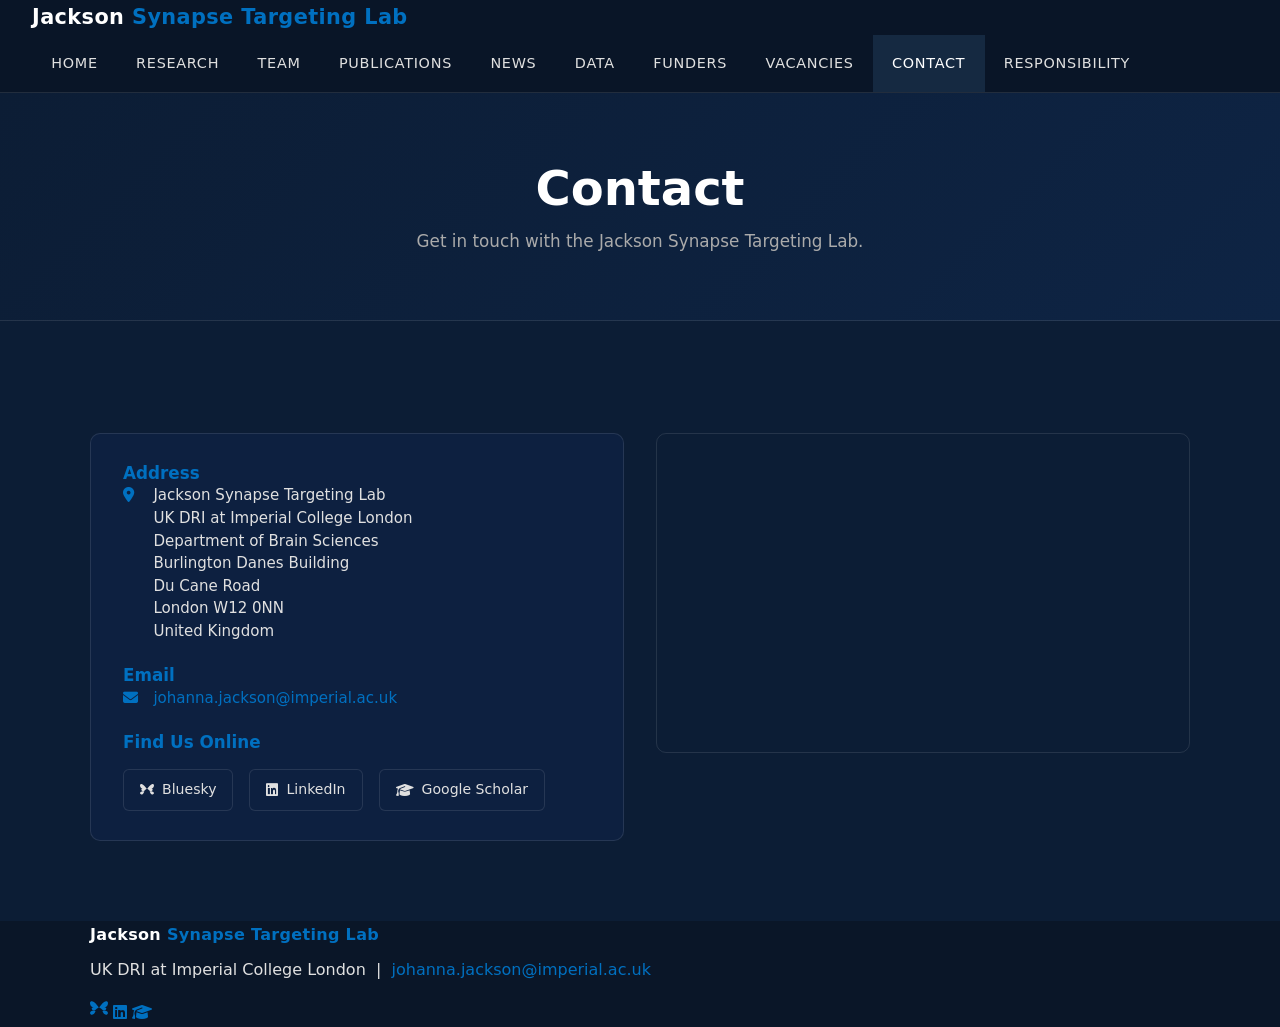
==== contact.html @ 175dd1e5 "Initial commit" ====
<!DOCTYPE html>
<html lang="en">
<head>
  <meta charset="UTF-8"/>
  <meta name="viewport" content="width=device-width, initial-scale=1"/>
  <title>Contact — Jackson Synapse Targeting Lab</title>
  <meta name="description" content="Contact the Jackson Synapse Targeting Lab at UKDRI Imperial College London."/>
  <link rel="stylesheet" href="assets/css/main.css"/>
  <link rel="stylesheet" href="https://cdnjs.cloudflare.com/ajax/libs/font-awesome/6.5.0/css/all.min.css"/>
  <style>
    .contact-grid {
      display: grid;
      grid-template-columns: 1fr 1fr;
      gap: 2rem;
      margin-top: 2rem;
    }
    @media (max-width: 768px) {
      .contact-grid { grid-template-columns: 1fr; }
    }
    .contact-info-card {
      background: var(--card-bg);
      border: 1px solid var(--border);
      border-radius: 10px;
      padding: 1.8rem 2rem;
    }
    .contact-info-card h3 {
      color: var(--accent);
      margin-top: 0;
      font-size: 1.05rem;
    }
    .contact-row {
      display: flex;
      align-items: flex-start;
      gap: 0.9rem;
      margin-bottom: 1rem;
      color: var(--muted);
      font-size: 0.94rem;
      line-height: 1.5;
    }
    .contact-row i {
      color: var(--accent);
      margin-top: 3px;
      width: 16px;
      flex-shrink: 0;
    }
    .contact-row a { color: var(--accent); text-decoration: none; }
    .contact-row a:hover { text-decoration: underline; }
    .map-container {
      border-radius: 10px;
      overflow: hidden;
      border: 1px solid var(--border);
      height: 320px;
    }
    .map-container iframe {
      width: 100%;
      height: 100%;
      border: none;
      display: block;
    }
    .contact-form-card {
      background: var(--card-bg);
      border: 1px solid var(--border);
      border-radius: 10px;
      padding: 1.8rem 2rem;
      margin-top: 2rem;
    }
    .contact-form-card h2 { color: var(--accent); margin-top: 0; }
    .contact-form-card p { color: var(--muted); font-size: 0.92rem; margin-bottom: 1.4rem; }
    .form-group {
      margin-bottom: 1.1rem;
    }
    .form-group label {
      display: block;
      font-size: 0.85rem;
      color: var(--muted);
      margin-bottom: 0.35rem;
      text-transform: uppercase;
      letter-spacing: 0.05em;
    }
    .form-group input,
    .form-group textarea,
    .form-group select {
      width: 100%;
      background: var(--bg);
      border: 1px solid var(--border);
      border-radius: 6px;
      color: var(--text);
      font-family: inherit;
      font-size: 0.95rem;
      padding: 0.6rem 0.9rem;
      box-sizing: border-box;
      transition: border-color 0.2s;
    }
    .form-group input:focus,
    .form-group textarea:focus,
    .form-group select:focus {
      outline: none;
      border-color: var(--accent);
    }
    .form-group textarea { resize: vertical; min-height: 120px; }
    .social-links-row {
      display: flex;
      gap: 1rem;
      flex-wrap: wrap;
      margin-top: 1rem;
    }
    .social-link-btn {
      display: inline-flex;
      align-items: center;
      gap: 0.5rem;
      padding: 0.5rem 1rem;
      border: 1px solid var(--border);
      border-radius: 6px;
      background: var(--card-bg);
      color: var(--muted);
      font-size: 0.88rem;
      text-decoration: none;
      transition: border-color 0.2s, color 0.2s;
    }
    .social-link-btn:hover { border-color: var(--accent); color: var(--accent); }
  </style>
</head>
<body>

<nav id="nav">
  <a href="index.html" class="nav-logo">Jackson <span>Synapse Targeting Lab</span></a>
  <button id="nav-toggle" aria-label="Menu"><i class="fas fa-bars"></i></button>
  <ul>
    <li><a href="index.html">Home</a></li>
    <li><a href="research.html">Research</a></li>
    <li><a href="team.html">Team</a></li>
    <li><a href="publications.html">Publications</a></li>
    <li><a href="news.html">News</a></li>
    <li><a href="data.html">Data</a></li>
    <li><a href="funding.html">Funders</a></li>
    <li><a href="vacancies.html">Vacancies</a></li>
    <li><a href="contact.html">Contact</a></li>
    <li><a href="responsibility.html">Responsibility</a></li>
  </ul>
</nav>

<section class="page-hero">
  <h1>Contact</h1>
  <p>Get in touch with the Jackson Synapse Targeting Lab.</p>
</section>

<div class="wrapper wrapper-mid">
  <div class="container">

    <div class="contact-grid">

      <div class="contact-info-card">
        <h3>Address</h3>
        <div class="contact-row">
          <i class="fas fa-map-marker-alt"></i>
          <span>
            Jackson Synapse Targeting Lab<br/>
            UK DRI at Imperial College London<br/>
            Department of Brain Sciences<br/>
            Burlington Danes Building<br/>
            Du Cane Road<br/>
            London W12 0NN<br/>
            United Kingdom
          </span>
        </div>
        <h3 style="margin-top:1.4rem">Email</h3>
        <div class="contact-row">
          <i class="fas fa-envelope"></i>
          <a href="mailto:johanna.jackson@imperial.ac.uk">johanna.jackson@imperial.ac.uk</a>
        </div>
        <h3 style="margin-top:1.4rem">Find Us Online</h3>
        <div class="social-links-row">
          <a href="https://bsky.app/profile/jojacksonhere.bsky.social" target="_blank" rel="noopener" class="social-link-btn">
            <svg viewBox="0 0 360 320" xmlns="http://www.w3.org/2000/svg" style="width:14px;height:14px;fill:currentColor"><path d="M180 141.964C163.699 110.262 119.308 51.1817 78.0347 22.044C38.4971 -5.86931 -1.23016 7.58175 0.0336936 45.5802C1.95803 99.0867 36.1157 123.99 72.0041 129.909C50.5518 126.579 17.0025 140.873 44.4847 173.693C75.0258 210.43 99.6441 182.917 125.123 163.525C152.925 142.745 176.309 125.845 180 141.964Z"/><path d="M180 141.964C196.301 110.262 240.692 51.1817 281.965 22.044C321.503 -5.86931 361.23 7.58175 359.966 45.5802C358.042 99.0867 323.884 123.99 287.996 129.909C309.448 126.579 342.997 140.873 315.515 173.693C284.974 210.43 260.356 182.917 234.877 163.525C207.075 142.745 183.691 125.845 180 141.964Z"/><path d="M110.957 199.636C101.308 222.653 90.5921 249.276 74.1464 261.162C40.0234 285.862 6.60561 274.632 2.47649 244.229C-1.58753 214.553 22.3975 201.103 48.1217 196.018C69.0929 191.817 90.5651 192.797 110.957 199.636Z"/><path d="M249.043 199.636C258.692 222.653 269.408 249.276 285.854 261.162C319.977 285.862 353.394 274.632 357.524 244.229C361.588 214.553 337.603 201.103 311.878 196.018C290.907 191.817 269.435 192.797 249.043 199.636Z"/></svg>
            Bluesky
          </a>
          <a href="https://www.linkedin.com/in/johannajackson/" target="_blank" rel="noopener" class="social-link-btn">
            <i class="fab fa-linkedin"></i> LinkedIn
          </a>
          <a href="https://scholar.google.com/citations?user=9JBJIwMAAAAJ&hl=en" target="_blank" rel="noopener" class="social-link-btn">
            <i class="fas fa-graduation-cap"></i> Google Scholar
          </a>
        </div>
      </div>

      <div class="map-container">
        <iframe
          src="https://www.google.com/maps/embed?pb=!1m18!1m12!1m3!1d2483.059478694!2d-0.23589!3d51.51532!2m3!1f0!2f0!3f0!3m2!1i1024!2i768!4f13.1!3m3!1m2!1s0x48760f7a34c5f24b%3A0xde9a29c15b0d2697!2sBurlington%20Danes%20Building%2C%20Imperial%20College%20London!5e0!3m2!1sen!2suk!4v1700000000000"
          allowfullscreen=""
          loading="lazy"
          referrerpolicy="no-referrer-when-downgrade"
          title="Jackson Synapse Targeting Lab location map">
        </iframe>
      </div>

    </div>

  </div>
</div>

<footer>
  <div class="container">
    <p class="nav-logo" style="font-size:1rem;margin-bottom:0.5rem">Jackson <span>Synapse Targeting Lab</span></p>
    <p>UK DRI at Imperial College London &nbsp;|&nbsp; <a href="mailto:johanna.jackson@imperial.ac.uk">johanna.jackson@imperial.ac.uk</a></p>
    <div class="footer-social">
      <a href="https://bsky.app/profile/jojacksonhere.bsky.social" target="_blank" rel="noopener" aria-label="Bluesky">
        <svg viewBox="0 0 360 320" xmlns="http://www.w3.org/2000/svg" style="width:18px;height:18px;fill:currentColor"><path d="M180 141.964C163.699 110.262 119.308 51.1817 78.0347 22.044C38.4971 -5.86931 -1.23016 7.58175 0.0336936 45.5802C1.95803 99.0867 36.1157 123.99 72.0041 129.909C50.5518 126.579 17.0025 140.873 44.4847 173.693C75.0258 210.43 99.6441 182.917 125.123 163.525C152.925 142.745 176.309 125.845 180 141.964Z"/><path d="M180 141.964C196.301 110.262 240.692 51.1817 281.965 22.044C321.503 -5.86931 361.23 7.58175 359.966 45.5802C358.042 99.0867 323.884 123.99 287.996 129.909C309.448 126.579 342.997 140.873 315.515 173.693C284.974 210.43 260.356 182.917 234.877 163.525C207.075 142.745 183.691 125.845 180 141.964Z"/><path d="M110.957 199.636C101.308 222.653 90.5921 249.276 74.1464 261.162C40.0234 285.862 6.60561 274.632 2.47649 244.229C-1.58753 214.553 22.3975 201.103 48.1217 196.018C69.0929 191.817 90.5651 192.797 110.957 199.636Z"/><path d="M249.043 199.636C258.692 222.653 269.408 249.276 285.854 261.162C319.977 285.862 353.394 274.632 357.524 244.229C361.588 214.553 337.603 201.103 311.878 196.018C290.907 191.817 269.435 192.797 249.043 199.636Z"/></svg>
      </a>
      <a href="https://www.linkedin.com/in/johannajackson/" target="_blank" rel="noopener" aria-label="LinkedIn"><i class="fab fa-linkedin"></i></a>
      <a href="https://scholar.google.com/citations?user=9JBJIwMAAAAJ&hl=en" target="_blank" rel="noopener" aria-label="Google Scholar"><i class="fas fa-graduation-cap"></i></a>
    </div>
  </div>
</footer>

<script src="assets/js/main.js"></script>
</body>
</html>
---- assets/css/main.css ----
/* Jackson Lab - Main CSS (Helios theme inspired) */

/* Reset & Base */
*, *::before, *::after { box-sizing: border-box; margin: 0; padding: 0; }

:root {
  --accent: #0070c0;
  --accent-dark: #005a9e;
  --bg-dark: #0a1628;
  --bg-mid: #0c1d35;
  --bg-light: #0e2444;
  --text: #e0e0e0;
  --text-muted: #aaa;
  --white: #ffffff;
  --card-bg: #0d2040;
  --border: rgba(255,255,255,0.1);
}

html { scroll-behavior: smooth; }

body {
  font-family: 'Segoe UI', system-ui, -apple-system, sans-serif;
  background: var(--bg-dark);
  color: var(--text);
  line-height: 1.7;
  font-size: 16px;
}

a { color: var(--accent); text-decoration: none; transition: color 0.2s; }
a:hover { color: var(--white); }

h1,h2,h3,h4,h5 { font-weight: 600; line-height: 1.3; color: var(--white); }
h1 { font-size: 2.8rem; }
h2 { font-size: 2rem; }
h3 { font-size: 1.4rem; }
p { margin-bottom: 1em; color: var(--text); }

/* ──────────────────────────────────────────
   NAVBAR
────────────────────────────────────────── */
#header {
  position: relative;
  z-index: 100;
}

nav#nav {
  background: rgba(10,22,40,0.97);
  backdrop-filter: blur(8px);
  border-bottom: 1px solid var(--border);
  position: sticky;
  top: 0;
  z-index: 200;
  padding: 0 2rem;
}

nav#nav ul { list-style: none; display: flex; align-items: center; gap: 0; margin: 0; }
nav#nav > ul > li { position: relative; }
nav#nav > ul > li > a {
  display: block;
  padding: 1rem 1.2rem;
  color: var(--text);
  font-weight: 500;
  font-size: 0.9rem;
  letter-spacing: 0.05em;
  text-transform: uppercase;
  transition: color 0.2s, background 0.2s;
}
nav#nav > ul > li > a:hover,
nav#nav > ul > li.active > a { color: var(--white); background: rgba(91,155,213,0.15); }

/* dropdown */
nav#nav ul ul {
  display: none;
  position: absolute;
  top: 100%;
  left: 0;
  background: var(--bg-light);
  min-width: 200px;
  border: 1px solid var(--border);
  border-radius: 0 0 6px 6px;
  box-shadow: 0 8px 24px rgba(0,0,0,0.4);
  flex-direction: column;
}
nav#nav ul ul li a {
  display: block;
  padding: 0.7rem 1.2rem;
  color: var(--text);
  font-size: 0.9rem;
  transition: background 0.2s, color 0.2s;
}
nav#nav ul ul li a:hover { background: rgba(91,155,213,0.2); color: var(--white); }
nav#nav > ul > li:hover > ul { display: flex; }

.nav-logo {
  font-size: 1.3rem;
  font-weight: 700;
  color: var(--white) !important;
  letter-spacing: 0.02em;
  margin-right: 1rem;
  text-transform: none !important;
  white-space: nowrap;
}
.nav-logo span { color: var(--accent); }

/* hamburger */
#nav-toggle { display: none; cursor: pointer; padding: 1rem; background: none; border: none; color: var(--white); font-size: 1.4rem; }

/* ──────────────────────────────────────────
   HERO
────────────────────────────────────────── */
#hero {
  min-height: 90vh;
  background:
    linear-gradient(135deg, rgba(10,20,50,0.20) 0%, rgba(15,52,96,0.15) 100%),
    url('../../SV2A2.png') center/cover no-repeat;
  display: flex;
  flex-direction: column;
  align-items: center;
  justify-content: center;
  text-align: center;
  padding: 4rem 2rem;
}

#hero h1 {
  font-size: clamp(2.2rem, 6vw, 4.5rem);
  color: var(--white);
  margin-bottom: 0.4rem;
  text-shadow: 0 2px 20px rgba(0,0,0,0.5);
}
#hero h1 span { color: var(--accent); }
#hero .subtitle {
  font-size: clamp(1rem, 2.5vw, 1.4rem);
  color: rgba(255,255,255,0.8);
  margin-bottom: 2rem;
  max-width: 900px;
  white-space: nowrap;
}
#hero .btn-group { display: flex; gap: 1rem; flex-wrap: wrap; justify-content: center; }

/* ──────────────────────────────────────────
   BUTTONS
────────────────────────────────────────── */
.btn {
  display: inline-block;
  padding: 0.75rem 1.8rem;
  border-radius: 4px;
  font-weight: 600;
  font-size: 0.95rem;
  letter-spacing: 0.04em;
  transition: all 0.25s;
  cursor: pointer;
  border: 2px solid transparent;
}
.btn-primary { background: var(--accent); color: var(--white); }
.btn-primary:hover { background: var(--accent-dark); color: var(--white); transform: translateY(-2px); box-shadow: 0 6px 20px rgba(91,155,213,0.4); }
.btn-outline { background: transparent; color: var(--white); border-color: rgba(255,255,255,0.5); }
.btn-outline:hover { background: rgba(255,255,255,0.1); color: var(--white); transform: translateY(-2px); }

/* ──────────────────────────────────────────
   SECTIONS
────────────────────────────────────────── */
section.wrapper, div.wrapper { padding: 5rem 2rem; }
.wrapper-dark { background: var(--bg-dark); }
.wrapper-mid  { background: var(--bg-mid); }
.wrapper-light { background: var(--bg-light); }
.wrapper-card { background: var(--card-bg); }

.container { max-width: 1100px; margin: 0 auto; }
.section-header { text-align: center; margin-bottom: 3rem; }
.section-header h2 { margin-bottom: 0.5rem; }
.section-header p { color: var(--text-muted); font-size: 1.05rem; }

/* ──────────────────────────────────────────
   CAROUSEL / CARDS
────────────────────────────────────────── */
.card-grid {
  display: grid;
  grid-template-columns: repeat(auto-fill, minmax(240px, 1fr));
  gap: 1.5rem;
}

.card {
  background: var(--card-bg);
  border: 1px solid var(--border);
  border-radius: 8px;
  overflow: hidden;
  transition: transform 0.25s, box-shadow 0.25s;
}
.card:hover { transform: translateY(-6px); box-shadow: 0 12px 32px rgba(0,0,0,0.4); }
.card img { width: 100%; height: 180px; object-fit: cover; display: block; }
.card-body { padding: 1.2rem; }
.card-body h3 { font-size: 1.05rem; margin-bottom: 0.4rem; }
.card-body p { font-size: 0.9rem; color: var(--text-muted); margin: 0; }

/* ──────────────────────────────────────────
   RESEARCH ITEMS
────────────────────────────────────────── */
.research-item {
  display: grid;
  grid-template-columns: 1fr 2fr;
  gap: 2rem;
  align-items: start;
  margin-bottom: 3rem;
  padding-bottom: 3rem;
  border-bottom: 1px solid var(--border);
}
.research-item:last-child { border-bottom: none; }
.research-item img {
  width: 100%;
  border-radius: 8px;
  border: 1px solid var(--border);
  object-fit: cover;
  aspect-ratio: 4/3;
  background: var(--bg-light);
}
.research-item h3 { margin-bottom: 0.8rem; font-size: 1.3rem; }

/* ──────────────────────────────────────────
   TEAM
────────────────────────────────────────── */
.team-grid {
  display: grid;
  grid-template-columns: repeat(auto-fill, minmax(200px, 1fr));
  gap: 2rem;
}
.team-card { text-align: center; }
.team-card .avatar {
  width: 130px;
  height: 130px;
  border-radius: 50%;
  object-fit: cover;
  margin: 0 auto 1rem;
  display: block;
  border: 3px solid var(--accent);
  background: var(--bg-light);
}
.team-card h3 { font-size: 1.05rem; margin-bottom: 0.2rem; }
.team-card p { font-size: 0.85rem; color: var(--text-muted); margin: 0; }

/* ──────────────────────────────────────────
   PUBLICATIONS
────────────────────────────────────────── */
.pub-list { list-style: none; }
.pub-list li {
  padding: 1.2rem 0;
  border-bottom: 1px solid var(--border);
  font-size: 0.95rem;
}
.pub-list li:last-child { border-bottom: none; }
.pub-list .pub-title { font-weight: 600; color: var(--white); display: block; margin-bottom: 0.25rem; }
.pub-list .pub-authors { color: var(--text-muted); font-size: 0.9rem; }
.pub-list .pub-journal { color: var(--accent); font-style: italic; font-size: 0.9rem; }
.pub-list .pub-year { display: inline-block; background: var(--bg-light); color: var(--accent); padding: 0.1rem 0.5rem; border-radius: 3px; font-size: 0.8rem; margin-left: 0.5rem; }

/* ──────────────────────────────────────────
   NEWS
────────────────────────────────────────── */
.news-grid {
  display: grid;
  grid-template-columns: repeat(auto-fill, minmax(300px, 1fr));
  gap: 1.5rem;
}
.news-card {
  background: var(--card-bg);
  border: 1px solid var(--border);
  border-radius: 8px;
  padding: 1.5rem;
  transition: transform 0.25s;
}
.news-card:hover { transform: translateY(-4px); }
.news-card .news-date { font-size: 0.8rem; color: var(--accent); font-weight: 600; text-transform: uppercase; letter-spacing: 0.08em; margin-bottom: 0.5rem; }
.news-card h3 { font-size: 1.1rem; margin-bottom: 0.5rem; }
.news-card p { font-size: 0.9rem; color: var(--text-muted); margin: 0; }

/* ──────────────────────────────────────────
   VACANCIES
────────────────────────────────────────── */
.vacancy-card {
  background: var(--card-bg);
  border: 1px solid var(--border);
  border-radius: 8px;
  padding: 2rem;
  margin-bottom: 1.5rem;
}
.vacancy-card h3 { margin-bottom: 0.5rem; }
.vacancy-card .tag {
  display: inline-block;
  background: rgba(91,155,213,0.2);
  color: var(--accent);
  padding: 0.2rem 0.7rem;
  border-radius: 20px;
  font-size: 0.8rem;
  margin-right: 0.5rem;
  margin-bottom: 1rem;
}

/* ──────────────────────────────────────────
   CONTACT
────────────────────────────────────────── */
.contact-grid {
  display: grid;
  grid-template-columns: 1fr 1fr;
  gap: 3rem;
  align-items: start;
}
.contact-info h3 { margin-bottom: 1rem; }
.contact-info p { color: var(--text-muted); }
.contact-detail { display: flex; align-items: flex-start; gap: 0.8rem; margin-bottom: 1rem; }
.contact-detail .icon { color: var(--accent); font-size: 1.2rem; margin-top: 0.1rem; flex-shrink: 0; }

form .field { margin-bottom: 1.2rem; }
form label { display: block; font-size: 0.9rem; color: var(--text-muted); margin-bottom: 0.3rem; }
form input, form textarea, form select {
  width: 100%;
  padding: 0.75rem 1rem;
  background: rgba(255,255,255,0.05);
  border: 1px solid var(--border);
  border-radius: 4px;
  color: var(--white);
  font-size: 0.95rem;
  font-family: inherit;
  transition: border-color 0.2s;
}
form input:focus, form textarea:focus {
  outline: none;
  border-color: var(--accent);
  background: rgba(91,155,213,0.07);
}
form textarea { resize: vertical; min-height: 130px; }

/* ──────────────────────────────────────────
   FOOTER
────────────────────────────────────────── */
#footer {
  background: #0b0f1a;
  border-top: 1px solid var(--border);
  padding: 3rem 2rem 1.5rem;
  color: var(--text-muted);
}
#footer .footer-inner { max-width: 1100px; margin: 0 auto; }
#footer .footer-grid {
  display: grid;
  grid-template-columns: 2fr 1fr 1fr;
  gap: 2rem;
  margin-bottom: 2rem;
}
#footer h4 { color: var(--white); margin-bottom: 0.8rem; font-size: 1rem; }
#footer ul { list-style: none; }
#footer ul li { margin-bottom: 0.4rem; }
#footer ul li a { color: var(--text-muted); font-size: 0.9rem; }
#footer ul li a:hover { color: var(--accent); }
.footer-bottom {
  border-top: 1px solid var(--border);
  padding-top: 1.5rem;
  text-align: center;
  font-size: 0.85rem;
}

/* Social icons */
.social-icons { display: flex; gap: 0.8rem; margin-top: 0.8rem; }
.social-icons a {
  width: 36px; height: 36px;
  border-radius: 50%;
  background: var(--bg-light);
  display: flex; align-items: center; justify-content: center;
  color: var(--text-muted);
  font-size: 0.9rem;
  transition: background 0.2s, color 0.2s;
}
.social-icons a:hover { background: var(--accent); color: var(--white); }

/* ──────────────────────────────────────────
   PAGE HERO (inner pages)
────────────────────────────────────────── */
.page-hero {
  background: linear-gradient(135deg, var(--bg-mid), var(--bg-light));
  padding: 4rem 2rem;
  text-align: center;
  border-bottom: 1px solid var(--border);
}
.page-hero h1 { font-size: clamp(1.8rem, 4vw, 3rem); margin-bottom: 0.5rem; }
.page-hero p { color: var(--text-muted); font-size: 1.05rem; max-width: 600px; margin: 0 auto; }

/* ──────────────────────────────────────────
   TIMELINE
────────────────────────────────────────── */
.timeline { position: relative; padding-left: 2rem; }
.timeline::before { content: ''; position: absolute; left: 0; top: 0; bottom: 0; width: 2px; background: var(--bg-light); }
.timeline-item { position: relative; margin-bottom: 2.5rem; padding-left: 1.5rem; }
.timeline-item::before {
  content: '';
  position: absolute;
  left: -2.15rem;
  top: 0.5rem;
  width: 12px; height: 12px;
  border-radius: 50%;
  background: var(--accent);
  border: 2px solid var(--bg-dark);
}
.timeline-year { font-size: 1.1rem; font-weight: 700; color: var(--accent); margin-bottom: 0.2rem; }
.timeline-item h3 { font-size: 1rem; margin-bottom: 0.3rem; }
.timeline-item p { font-size: 0.9rem; color: var(--text-muted); margin: 0; }

/* ──────────────────────────────────────────
   FUNDER LOGOS
────────────────────────────────────────── */
.funder-grid { display: flex; flex-wrap: wrap; gap: 2rem; align-items: center; justify-content: center; }
.funder-badge {
  background: var(--card-bg);
  border: 1px solid var(--border);
  border-radius: 8px;
  padding: 1.2rem 2rem;
  text-align: center;
  min-width: 160px;
  font-weight: 600;
  color: var(--text-muted);
}

/* ──────────────────────────────────────────
   UTILITIES
────────────────────────────────────────── */
.text-center { text-align: center; }
.text-accent { color: var(--accent); }
.mb-1 { margin-bottom: 1rem; }
.mb-2 { margin-bottom: 2rem; }
.mt-2 { margin-top: 2rem; }
.divider { border: none; border-top: 1px solid var(--border); margin: 2rem 0; }
.highlight-box {
  background: rgba(91,155,213,0.1);
  border-left: 4px solid var(--accent);
  padding: 1.2rem 1.5rem;
  border-radius: 0 6px 6px 0;
  margin: 1.5rem 0;
}

/* ──────────────────────────────────────────
   RESPONSIVE
────────────────────────────────────────── */
@media (max-width: 768px) {
  nav#nav > ul { display: none; flex-direction: column; width: 100%; }
  nav#nav > ul.open { display: flex; }
  nav#nav > ul > li > a { padding: 0.8rem 1rem; }
  nav#nav ul ul { position: static; box-shadow: none; border: none; border-left: 2px solid var(--accent); margin-left: 1rem; }
  nav#nav > ul > li:hover > ul { display: none; }
  nav#nav > ul > li.open > ul { display: flex; }
  #nav-toggle { display: block; }
  nav#nav { display: flex; align-items: center; justify-content: space-between; flex-wrap: wrap; }

  .research-item { grid-template-columns: 1fr; }
  .contact-grid { grid-template-columns: 1fr; }
  #footer .footer-grid { grid-template-columns: 1fr; }
  h1 { font-size: 2rem; }
}
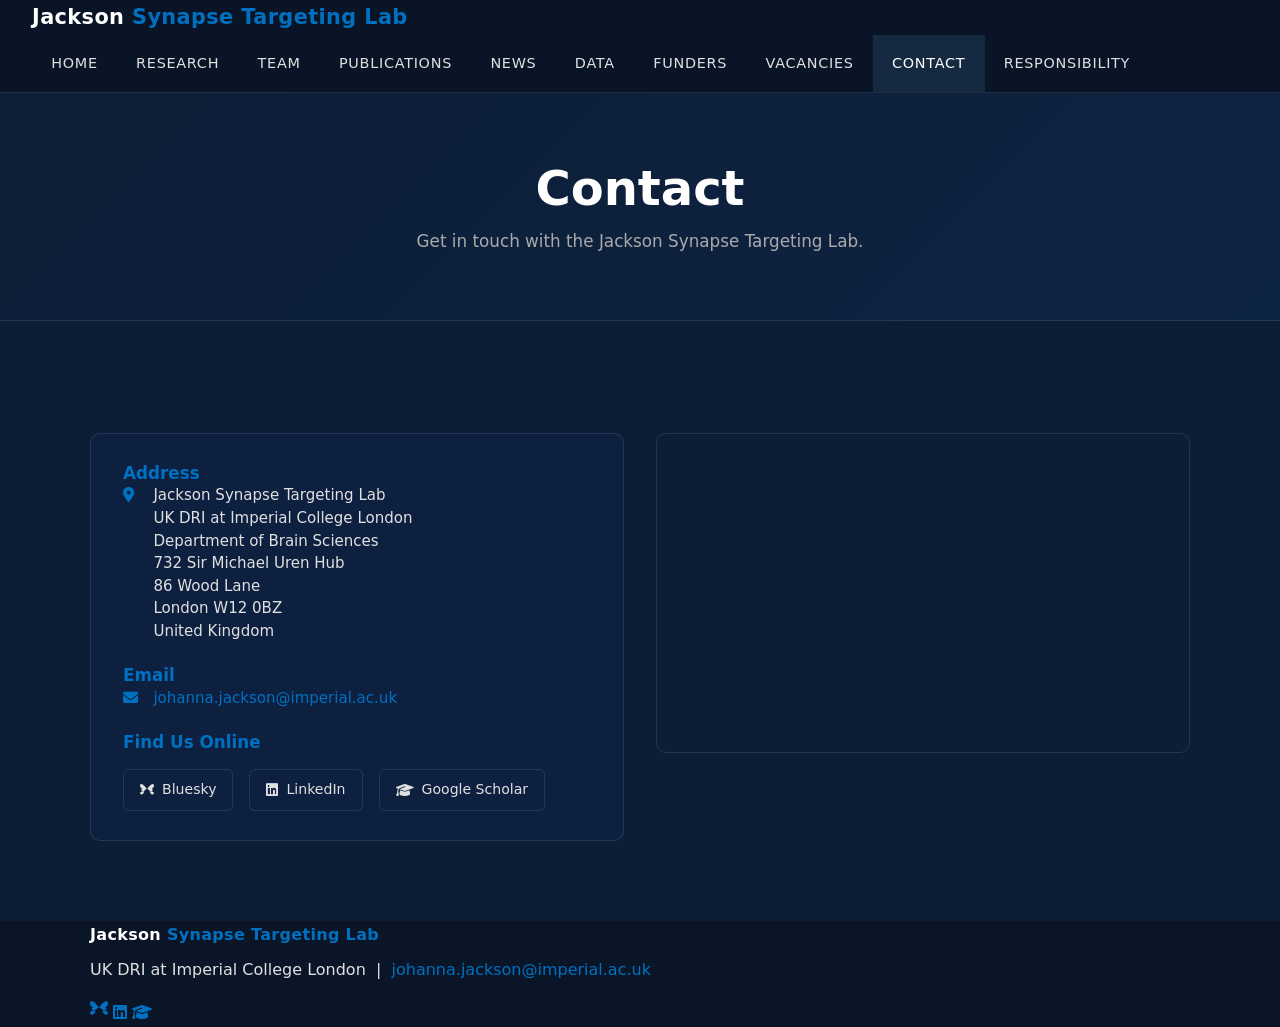
==== commit 74b78c19: "update address to 732 Sir Michael Uren Hub, 86 Wood Lane, London W12 0BZ" ====
--- a/contact.html
+++ b/contact.html
@@ -157,9 +157,9 @@
             Jackson Synapse Targeting Lab<br/>
             UK DRI at Imperial College London<br/>
             Department of Brain Sciences<br/>
-            Burlington Danes Building<br/>
-            Du Cane Road<br/>
-            London W12 0NN<br/>
+            732 Sir Michael Uren Hub<br/>
+            86 Wood Lane<br/>
+            London W12 0BZ<br/>
             United Kingdom
           </span>
         </div>
@@ -185,7 +185,7 @@
 
       <div class="map-container">
         <iframe
-          src="https://www.google.com/maps/embed?pb=!1m18!1m12!1m3!1d2483.059478694!2d-0.23589!3d51.51532!2m3!1f0!2f0!3f0!3m2!1i1024!2i768!4f13.1!3m3!1m2!1s0x48760f7a34c5f24b%3A0xde9a29c15b0d2697!2sBurlington%20Danes%20Building%2C%20Imperial%20College%20London!5e0!3m2!1sen!2suk!4v1700000000000"
+          src="https://www.google.com/maps/embed?pb=!1m18!1m12!1m3!1d2483.0!2d-0.22653!3d51.51441!2m3!1f0!2f0!3f0!3m2!1i1024!2i768!4f13.1!3m3!1m2!1s0x48760d86e8aaaaab%3A0x1234567890abcdef!2sSir%20Michael%20Uren%20Hub%2C%2086%20Wood%20Lane%2C%20London%20W12%200BZ!5e0!3m2!1sen!2suk!4v1700000000000"
           allowfullscreen=""
           loading="lazy"
           referrerpolicy="no-referrer-when-downgrade"
--- a/assets/css/main.css
+++ b/assets/css/main.css
@@ -380,6 +380,36 @@
 }
 .page-hero h1 { font-size: clamp(1.8rem, 4vw, 3rem); margin-bottom: 0.5rem; }
 .page-hero p { color: var(--text-muted); font-size: 1.05rem; max-width: 600px; margin: 0 auto; }
+
+/* ──────────────────────────────────────────
+   PAGE TOC
+────────────────────────────────────────── */
+.page-toc {
+  display: flex;
+  flex-wrap: wrap;
+  justify-content: center;
+  gap: 0.5rem 1rem;
+  padding: 0.9rem 1.2rem;
+  margin: 0 auto 0;
+  max-width: 860px;
+  list-style: none;
+}
+.page-toc li a {
+  font-size: 0.82rem;
+  color: var(--text-muted);
+  text-decoration: none;
+  text-transform: uppercase;
+  letter-spacing: 0.06em;
+  border-bottom: 1px solid transparent;
+  padding-bottom: 1px;
+  transition: color 0.2s, border-color 0.2s;
+}
+.page-toc li a:hover { color: var(--accent); border-color: var(--accent); }
+.page-toc li + li::before {
+  content: '·';
+  margin-right: 1rem;
+  color: var(--border);
+}
 
 /* ──────────────────────────────────────────
    TIMELINE
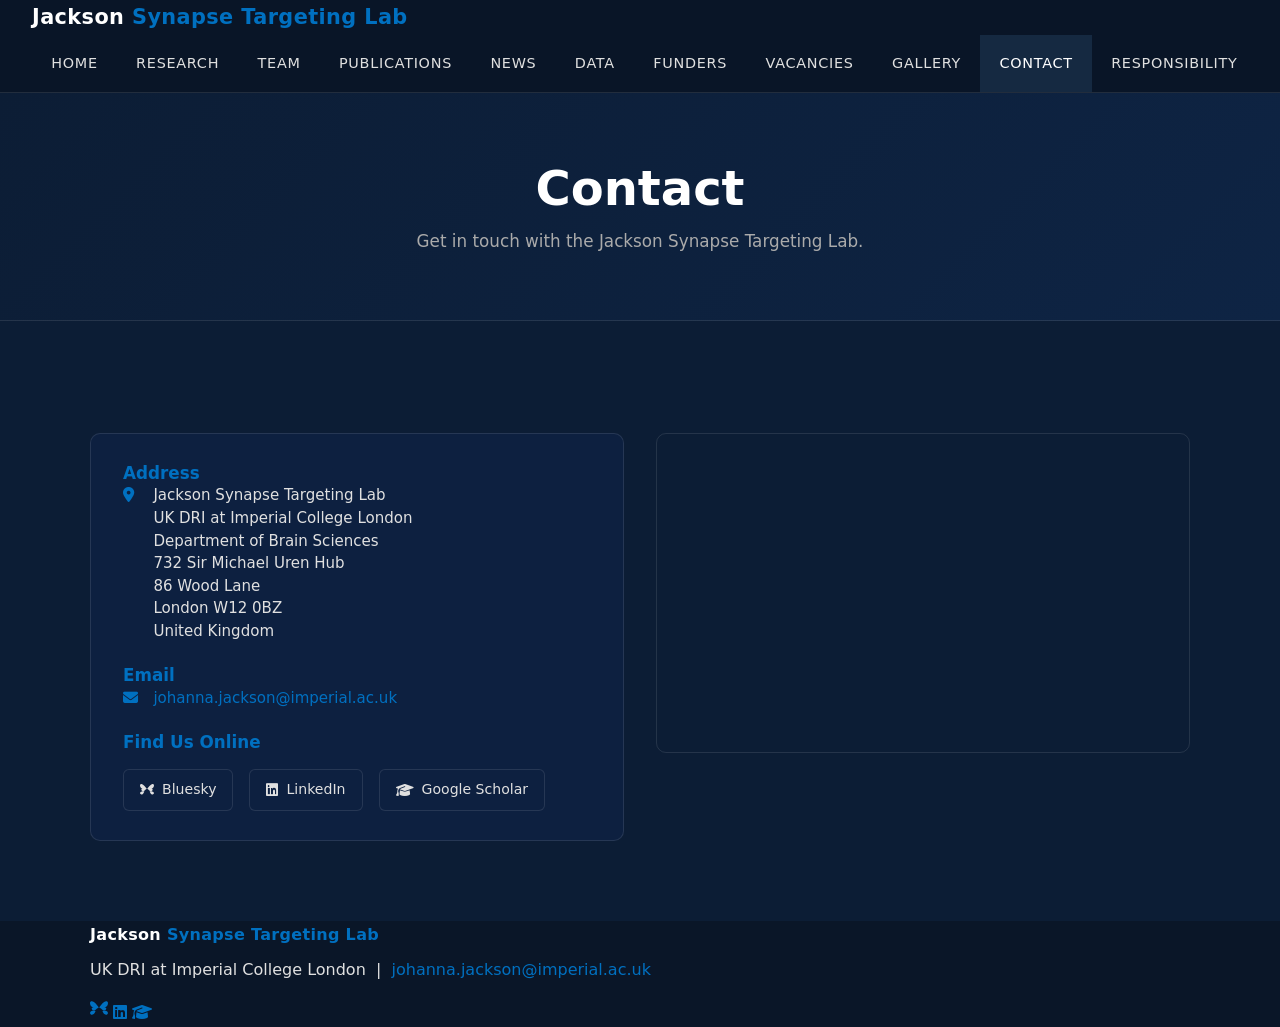
==== commit 64a2922b: "add gallery page with 4 scientific images and lightbox" ====
--- a/contact.html
+++ b/contact.html
@@ -1,4 +1,4 @@
-<!DOCTYPE html>
+﻿<!DOCTYPE html>
 <html lang="en">
 <head>
   <meta charset="UTF-8"/>
@@ -134,6 +134,7 @@
     <li><a href="data.html">Data</a></li>
     <li><a href="funding.html">Funders</a></li>
     <li><a href="vacancies.html">Vacancies</a></li>
+    <li><a href="gallery.html">Gallery</a></li>
     <li><a href="contact.html">Contact</a></li>
     <li><a href="responsibility.html">Responsibility</a></li>
   </ul>
